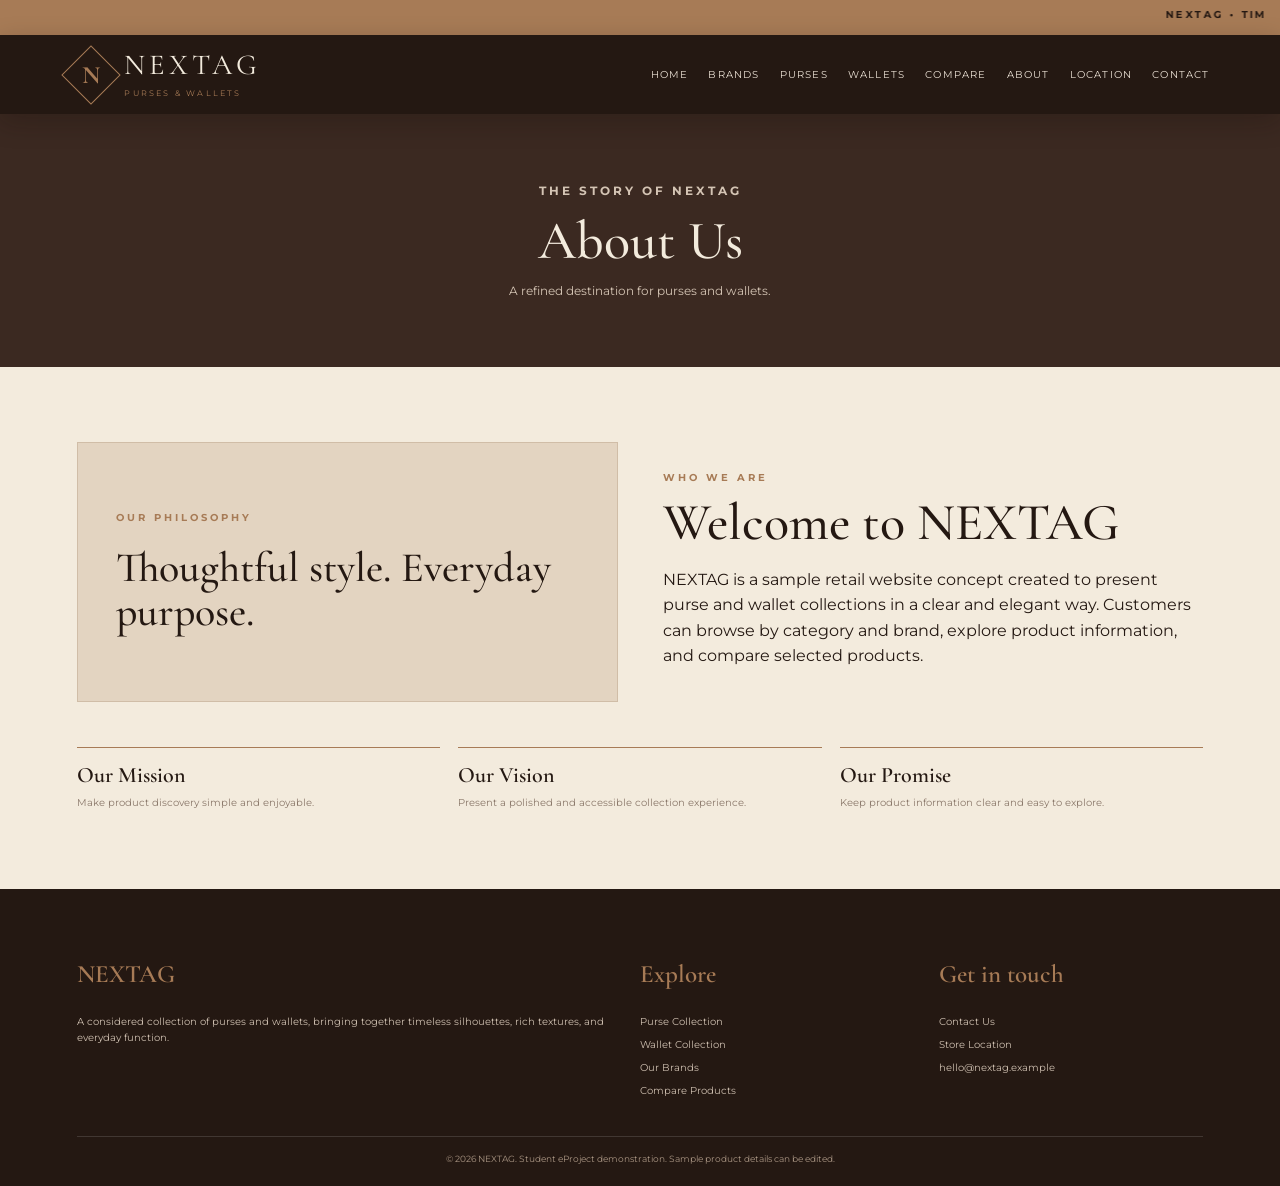
==== about.html @ 43ce467e "E project" ====
<!DOCTYPE html>
<html lang="en"><head>
<meta charset="UTF-8"><meta name="viewport" content="width=device-width, initial-scale=1.0">
<meta name="description" content="NEXTAG premium purses and wallets collection.">
<title>About Us | NEXTAG</title><link rel="icon" type="image/svg+xml" href="favicon.svg">
<link rel="stylesheet" href="css/style.css">
</head><body data-page="">

<div class="announcement"><marquee behavior="scroll" direction="left" scrollamount="4">NEXTAG • TIMELESS STYLE, EVERYDAY ELEGANCE • EXPLORE OUR PURSE &amp; WALLET COLLECTION • A REFINED EDIT FOR EVERY OCCASION</marquee></div>
<header class="navbar">
  <a class="brand-lockup" href="index.html" aria-label="NEXTAG home">
    <span class="logo-mark"><span>N</span></span>
    <span><span class="brand-name">NEXTAG</span><span class="brand-tag">PURSES &amp; WALLETS</span></span>
  </a>
  <button class="menu-button" type="button" onclick="toggleMenu()">MENU</button>
  <nav class="nav-links" id="navLinks">
    <a href="index.html">Home</a><a href="brands.html">Brands</a><a href="purses.html">Purses</a>
    <a href="wallets.html">Wallets</a><a href="compare.html">Compare</a><a href="about.html">About</a>
    <a href="location.html">Location</a><a href="contact.html">Contact</a>
  </nav>
</header>
<main><section class="page-hero"><p class="eyebrow">THE STORY OF NEXTAG</p><h1>About Us</h1><p>A refined destination for purses and wallets.</p></section><section class="section"><div class="about-grid"><div class="intro-panel"><p class="eyebrow">OUR PHILOSOPHY</p><h2>Thoughtful style. Everyday purpose.</h2></div><div><p class="eyebrow">WHO WE ARE</p><h2 class="large-heading">Welcome to NEXTAG</h2><p>NEXTAG is a sample retail website concept created to present purse and wallet collections in a clear and elegant way. Customers can browse by category and brand, explore product information, and compare selected products.</p></div></div><div class="feature-row about-features"><div class="feature"><strong>Our Mission</strong><span>Make product discovery simple and enjoyable.</span></div><div class="feature"><strong>Our Vision</strong><span>Present a polished and accessible collection experience.</span></div><div class="feature"><strong>Our Promise</strong><span>Keep product information clear and easy to explore.</span></div></div></section></main>
<footer class="footer"><div class="footer-grid">
<div><h3>NEXTAG</h3><p>A considered collection of purses and wallets, bringing together timeless silhouettes, rich textures, and everyday function.</p></div>
<div><h3>Explore</h3><a href="purses.html">Purse Collection</a><a href="wallets.html">Wallet Collection</a><a href="brands.html">Our Brands</a><a href="compare.html">Compare Products</a></div>
<div><h3>Get in touch</h3><a href="contact.html">Contact Us</a><a href="location.html">Store Location</a><a href="mailto:hello@nextag.example">hello@nextag.example</a></div>
</div><div class="footer-bottom">© 2026 NEXTAG. Student eProject demonstration. Sample product details can be edited.</div></footer>

<script src="js/main.js"></script>
</body></html>
---- css/style.css ----
@import url('https://fonts.googleapis.com/css2?family=Cormorant+Garamond:wght@500;600;700&family=Montserrat:wght@400;500;600;700&display=swap');
:root{--espresso:#241812;--bark:#3B2921;--chocolate:#51382C;--leather:#75533D;--caramel:#A77B56;--cream:#F3EBDD;--beige:#E3D4C1;--charcoal:#292929;--white:#fff;--muted:#8B796B}
*{box-sizing:border-box}html{scroll-behavior:smooth}body{margin:0;background:var(--cream);color:var(--espresso);font-family:Montserrat,Arial,sans-serif;line-height:1.6}a{color:inherit;text-decoration:none}
.announcement{background:var(--caramel);color:var(--espresso);text-align:center;padding:7px 14px;font-size:10px;letter-spacing:2.4px;text-transform:uppercase;font-weight:700}
.navbar{background:var(--espresso);color:var(--cream);display:flex;align-items:center;justify-content:space-between;padding:15px 5.5%;position:sticky;top:0;z-index:20;box-shadow:0 8px 24px #160d0940}
.brand-lockup{display:flex;align-items:center;gap:12px}.logo-mark{width:42px;height:42px;border:1px solid var(--caramel);color:var(--caramel);display:grid;place-items:center;font-family:'Cormorant Garamond',serif;font-size:25px;font-weight:700;transform:rotate(45deg)}.logo-mark span{transform:rotate(-45deg)}.brand-name{font-family:'Cormorant Garamond',serif;font-size:29px;letter-spacing:4px;line-height:1}.brand-tag{display:block;color:var(--caramel);font-size:8px;letter-spacing:2.2px;margin-top:5px}
.nav-links{display:flex;align-items:center;gap:20px;font-size:10px;letter-spacing:1.2px;text-transform:uppercase}.nav-links a{color:#E9DFD3;transition:color .2s}.nav-links a:hover{color:var(--caramel)}.menu-button{display:none;background:none;border:1px solid var(--caramel);color:var(--cream);padding:8px 12px}
.hero{min-height:510px;display:flex;align-items:center;padding:75px 9%;background:linear-gradient(90deg,#241812 0%,#241812ee 48%,#24181250 100%),repeating-linear-gradient(135deg,#3B2921 0 2px,#51382C 2px 4px);color:var(--cream)}.hero-content{max-width:620px}.eyebrow{color:var(--caramel);font-size:10px;font-weight:700;letter-spacing:3px;text-transform:uppercase}.hero h1{font:500 clamp(48px,7vw,84px)/1.05 'Cormorant Garamond',Georgia,serif;margin:18px 0}.hero h1 em{color:var(--caramel)}.hero p{max-width:490px;color:#D5C7B8;font-size:13px}
.button{display:inline-block;background:var(--caramel);color:var(--espresso);border:1px solid var(--caramel);padding:13px 22px;margin:12px 9px 0 0;font-size:10px;font-weight:700;letter-spacing:1.4px;text-transform:uppercase;cursor:pointer;transition:.25s}.button:hover{background:transparent;color:var(--caramel)}.button-outline{background:transparent;color:var(--caramel)}.button-outline:hover{background:var(--caramel);color:var(--espresso)}
.section{padding:75px 6%}.section-dark{background:var(--bark);color:var(--cream)}.section-heading{text-align:center;max-width:650px;margin:0 auto 38px}.section-heading h2,.large-heading{font:500 clamp(34px,5vw,52px)/1.05 'Cormorant Garamond',Georgia,serif;margin:8px 0 12px}.section-heading p{color:var(--muted);font-size:12px}.section-dark .section-heading p{color:#C9B9A8}
.intro-grid,.about-grid{display:grid;grid-template-columns:1fr 1fr;gap:45px;align-items:center}.intro-panel{min-height:260px;background:var(--beige);padding:38px;display:flex;flex-direction:column;justify-content:center;border:1px solid #D0BDA7}.intro-panel h2{font:500 42px/1.05 'Cormorant Garamond',serif;margin:10px 0}.intro-copy p{font-size:13px;color:#76665A}.feature-row{display:grid;grid-template-columns:repeat(3,1fr);gap:18px;margin-top:28px}.feature{border-top:1px solid var(--caramel);padding-top:14px}.feature strong{display:block;font:600 22px 'Cormorant Garamond',serif}.feature span{color:var(--muted);font-size:10px}
.collection-links{display:grid;grid-template-columns:1fr 1fr;gap:18px}.collection-card{min-height:220px;padding:30px;display:flex;flex-direction:column;justify-content:end;background:var(--chocolate);color:var(--cream);border:1px solid #8A684E}.collection-card:nth-child(2){background:var(--charcoal)}.collection-card h3{font:500 38px 'Cormorant Garamond',serif;margin:8px 0}.collection-card p{color:#D5C7B8;font-size:11px}
.brand-list{display:grid;grid-template-columns:repeat(4,1fr);gap:12px}.brand-tile{border:1px solid #80644F;padding:24px 12px;text-align:center;background:#ffffff08}.brand-tile strong{font:600 24px 'Cormorant Garamond',serif}.brand-tile span{display:block;color:var(--caramel);font-size:9px;letter-spacing:1.4px;text-transform:uppercase;margin-top:5px}
.page-hero{background:var(--bark);color:var(--cream);padding:55px 6%;text-align:center}.page-hero h1{font:500 54px/1.05 'Cormorant Garamond',serif;margin:8px 0}.page-hero p{color:#D4C4B4;font-size:12px}
.toolbar{display:flex;gap:16px;align-items:end;justify-content:space-between;flex-wrap:wrap;margin-bottom:25px}.toolbar input,.toolbar select,.contact-form input,.contact-form textarea{background:#FFFCF7;border:1px solid #D3C2B0;padding:12px 14px;color:var(--espresso);font:inherit;font-size:12px}.toolbar input{min-width:230px}
.product-grid{display:grid;grid-template-columns:repeat(4,minmax(0,1fr));gap:18px}.product-card{background:#FFFCF7;border:1px solid #E1D4C5;transition:transform .25s,box-shadow .25s;min-width:0}.product-card:hover{transform:translateY(-5px);box-shadow:0 14px 28px #38261a18}
.product-art{min-height:185px;position:relative;overflow:hidden;background:linear-gradient(145deg,#D9C4AC,#A77B56);display:flex;align-items:center;justify-content:center}.product-art.art-1{background:linear-gradient(145deg,#B7A18B,#75533D)}.product-art.art-2{background:linear-gradient(145deg,#D6D0C5,#8D8175)}.product-art.art-3{background:linear-gradient(145deg,#9B8B7C,#3B2921)}
.art-label{position:absolute;top:13px;left:14px;color:#241812;font-size:8px;font-weight:700;letter-spacing:2px}.art-number{position:absolute;bottom:9px;right:13px;color:#FFFFFFA8;font:28px 'Cormorant Garamond',serif}.art-shape{width:92px;height:72px;border:2px solid #F3EBDD;border-radius:8px 8px 15px 15px;position:relative;box-shadow:0 14px 22px #24181235}.art-shape:before{content:'';position:absolute;width:38px;height:25px;border:2px solid #F3EBDD;border-bottom:0;border-radius:22px 22px 0 0;top:-25px;left:25px}.art-2 .art-shape{width:75px;height:88px;border-radius:5px}.art-3 .art-shape{width:105px;height:58px;border-radius:5px 5px 12px 12px}.edit-hint{position:absolute;bottom:12px;left:13px;color:#fff;font-size:7px;letter-spacing:1.5px;opacity:.8}
.product-info{padding:17px}.product-info .eyebrow{font-size:8px;letter-spacing:1.8px;margin:0}.product-info h3{font:600 25px/1.05 'Cormorant Garamond',serif;margin:7px 0 2px}.product-category{color:var(--leather);font-size:10px;margin:0}.product-description{color:#89796C;font-size:10px;min-height:34px}.product-bottom{display:flex;align-items:center;justify-content:space-between;gap:8px;border-top:1px solid #E9DFD5;padding-top:12px;font-size:11px}.compare-label{font-size:9px;color:var(--muted);white-space:nowrap}.compare-label input{accent-color:var(--leather);vertical-align:middle}.text-link{display:inline-block;margin-top:13px;color:var(--leather);font-size:9px;font-weight:700;letter-spacing:1px;text-transform:uppercase}
.empty-message{grid-column:1/-1;background:#FFFCF7;padding:30px;text-align:center;color:var(--muted);font-size:13px}.compare-actions{margin-top:25px}.comparison-table{width:100%;border-collapse:collapse;background:#FFFCF7;font-size:11px}.comparison-table th,.comparison-table td{border:1px solid #DFD0C0;padding:13px;text-align:left}.comparison-table th{background:var(--bark);color:var(--cream)}.comparison-table td:first-child{font-weight:700;color:var(--leather)}
.contact-layout{display:grid;grid-template-columns:.8fr 1.2fr;gap:40px}.contact-panel{background:var(--bark);color:var(--cream);padding:30px}.contact-panel p{color:#D7C8B8;font-size:12px}.contact-panel h2{font:500 38px 'Cormorant Garamond',serif}.contact-form{display:grid;gap:12px}.contact-form textarea{min-height:130px;resize:vertical}.form-feedback{font-size:11px;padding:10px}.form-feedback.error{color:#8C2F24;background:#F6DCD5}.form-feedback.success{color:#315C3C;background:#DDEBDD}
.map-panel{min-height:260px;background:repeating-linear-gradient(45deg,#D7C5B0 0 12px,#E8DCCB 12px 24px);display:grid;place-items:center;text-align:center;border:1px solid #C9B49D;padding:20px}.map-panel strong{font:32px 'Cormorant Garamond',serif}
.promo{background:var(--caramel);color:var(--espresso);text-align:center;padding:45px 20px}.promo h2{font:500 42px 'Cormorant Garamond',serif;margin:5px}.promo p{font-size:11px}
.footer{background:var(--espresso);color:var(--cream);padding:45px 6% 20px}.footer-grid{display:grid;grid-template-columns:2fr 1fr 1fr;gap:35px}.footer h3{font:600 25px 'Cormorant Garamond',serif;color:var(--caramel)}.footer p,.footer a{color:#CDBEAF;font-size:10px}.footer a{display:block;margin:7px 0}.footer-bottom{border-top:1px solid #FFFFFF22;margin-top:30px;padding-top:15px;color:#A99583;font-size:9px;text-align:center}
.center-action,.center-text{text-align:center}.center-action{margin-top:25px}.about-features{margin-top:45px}
@media(max-width:1050px){.product-grid{grid-template-columns:repeat(3,minmax(0,1fr))}.nav-links{gap:12px}}
@media(max-width:760px){.navbar{flex-wrap:wrap;padding:13px 5%}.menu-button{display:block}.nav-links{display:none;width:100%;flex-direction:column;align-items:flex-start;padding:18px 0 5px}.nav-links.show{display:flex}.hero{min-height:430px;padding:55px 7%}.intro-grid,.about-grid,.contact-layout{grid-template-columns:1fr}.product-grid{grid-template-columns:repeat(2,minmax(0,1fr))}.brand-list{grid-template-columns:repeat(2,1fr)}.footer-grid{grid-template-columns:1fr 1fr}}
@media(max-width:460px){.product-grid,.collection-links{grid-template-columns:1fr}.feature-row,.footer-grid{grid-template-columns:1fr}.page-hero h1{font-size:42px}.toolbar input{width:100%}}
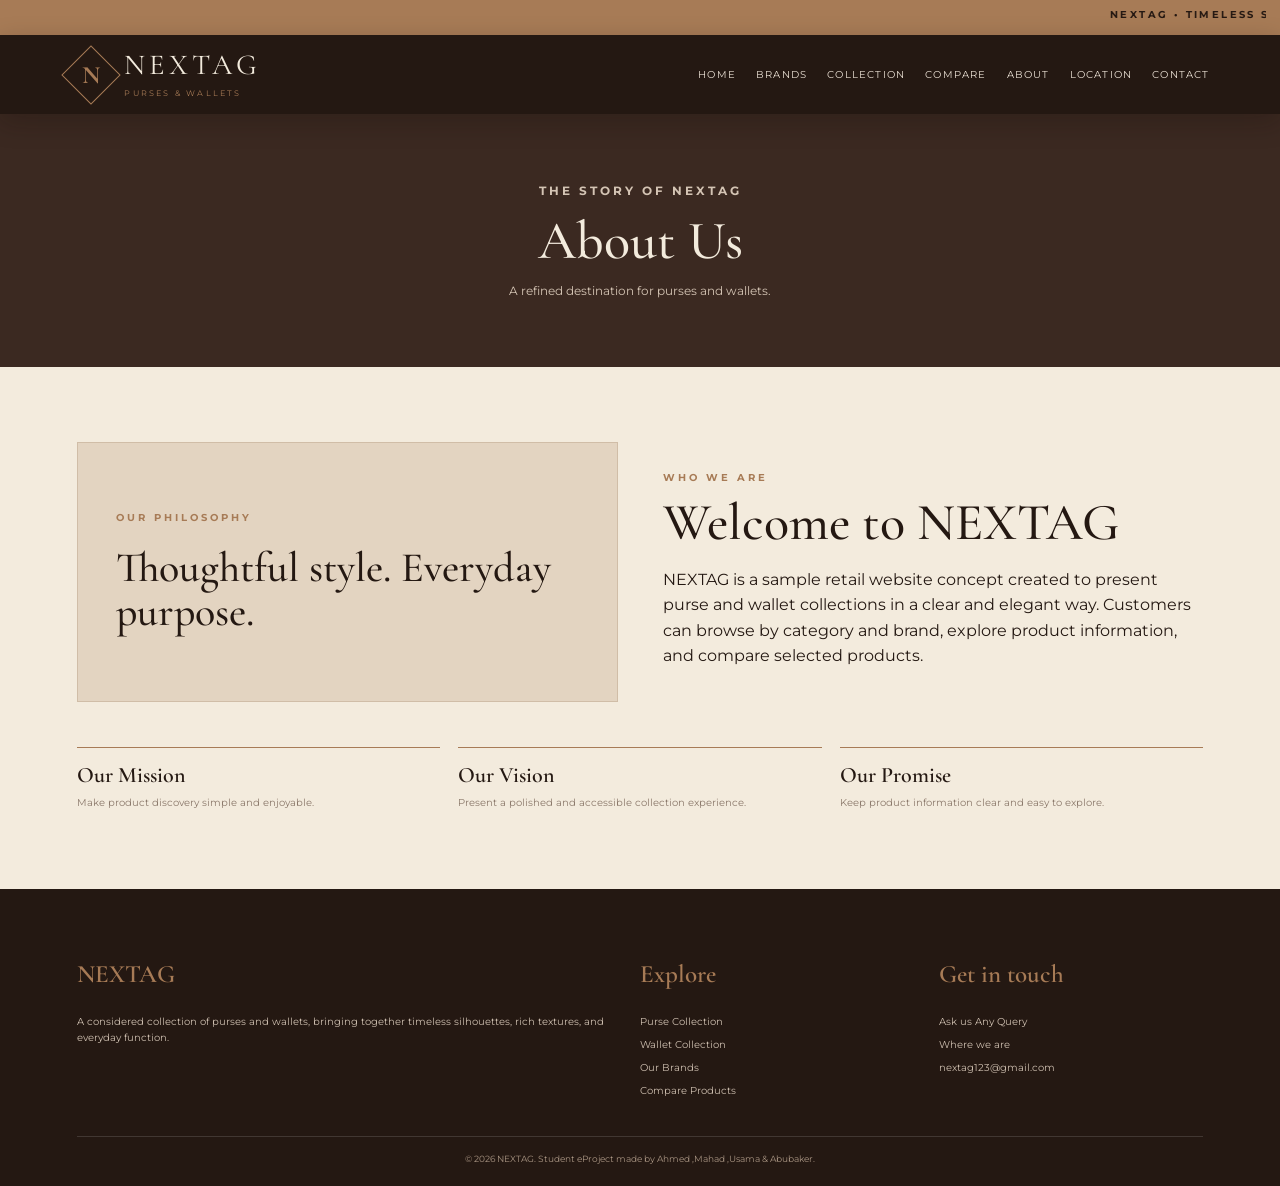
==== commit 9f253083: "Add new features and code updates by Ahmed Omar" ====
--- a/about.html
+++ b/about.html
@@ -1,30 +1,170 @@
 <!DOCTYPE html>
-<html lang="en"><head>
-<meta charset="UTF-8"><meta name="viewport" content="width=device-width, initial-scale=1.0">
-<meta name="description" content="NEXTAG premium purses and wallets collection.">
-<title>About Us | NEXTAG</title><link rel="icon" type="image/svg+xml" href="favicon.svg">
-<link rel="stylesheet" href="css/style.css">
-</head><body data-page="">
+<html lang="en">
 
-<div class="announcement"><marquee behavior="scroll" direction="left" scrollamount="4">NEXTAG • TIMELESS STYLE, EVERYDAY ELEGANCE • EXPLORE OUR PURSE &amp; WALLET COLLECTION • A REFINED EDIT FOR EVERY OCCASION</marquee></div>
-<header class="navbar">
-  <a class="brand-lockup" href="index.html" aria-label="NEXTAG home">
-    <span class="logo-mark"><span>N</span></span>
-    <span><span class="brand-name">NEXTAG</span><span class="brand-tag">PURSES &amp; WALLETS</span></span>
-  </a>
-  <button class="menu-button" type="button" onclick="toggleMenu()">MENU</button>
-  <nav class="nav-links" id="navLinks">
-    <a href="index.html">Home</a><a href="brands.html">Brands</a><a href="purses.html">Purses</a>
-    <a href="wallets.html">Wallets</a><a href="compare.html">Compare</a><a href="about.html">About</a>
-    <a href="location.html">Location</a><a href="contact.html">Contact</a>
-  </nav>
-</header>
-<main><section class="page-hero"><p class="eyebrow">THE STORY OF NEXTAG</p><h1>About Us</h1><p>A refined destination for purses and wallets.</p></section><section class="section"><div class="about-grid"><div class="intro-panel"><p class="eyebrow">OUR PHILOSOPHY</p><h2>Thoughtful style. Everyday purpose.</h2></div><div><p class="eyebrow">WHO WE ARE</p><h2 class="large-heading">Welcome to NEXTAG</h2><p>NEXTAG is a sample retail website concept created to present purse and wallet collections in a clear and elegant way. Customers can browse by category and brand, explore product information, and compare selected products.</p></div></div><div class="feature-row about-features"><div class="feature"><strong>Our Mission</strong><span>Make product discovery simple and enjoyable.</span></div><div class="feature"><strong>Our Vision</strong><span>Present a polished and accessible collection experience.</span></div><div class="feature"><strong>Our Promise</strong><span>Keep product information clear and easy to explore.</span></div></div></section></main>
-<footer class="footer"><div class="footer-grid">
-<div><h3>NEXTAG</h3><p>A considered collection of purses and wallets, bringing together timeless silhouettes, rich textures, and everyday function.</p></div>
-<div><h3>Explore</h3><a href="purses.html">Purse Collection</a><a href="wallets.html">Wallet Collection</a><a href="brands.html">Our Brands</a><a href="compare.html">Compare Products</a></div>
-<div><h3>Get in touch</h3><a href="contact.html">Contact Us</a><a href="location.html">Store Location</a><a href="mailto:hello@nextag.example">hello@nextag.example</a></div>
-</div><div class="footer-bottom">© 2026 NEXTAG. Student eProject demonstration. Sample product details can be edited.</div></footer>
+<head>
+    <meta charset="UTF-8">
+    <meta name="viewport" content="width=device-width, initial-scale=1.0">
+    <meta name="description" content="NEXTAG premium purses and wallets collection.">
+    <title>About Us | NEXTAG</title>  
+    <link rel="icon" type="image/svg+xml" href="favicon.jpg">
+    <link rel="stylesheet" href="css/style.css">
+</head>
 
-<script src="js/main.js"></script>
-</body></html>+<body data-page="">
+    <div class="announcement">
+        <marquee behavior="scroll" direction="left" scrollamount="4">
+            NEXTAG • TIMELESS STYLE, EVERYDAY ELEGANCE •
+            EXPLORE OUR PURSE & WALLET COLLECTION •
+            A REFINED EDIT FOR EVERY OCCASION
+        </marquee>
+    </div>
+
+    <header class="navbar">
+
+        <a class="brand-lockup" href="index.html" aria-label="NEXTAG home">
+
+            <span class="logo-mark">
+                <span>N</span>
+            </span>
+
+            <span>
+                <span class="brand-name">NEXTAG</span>
+                <span class="brand-tag">PURSES & WALLETS</span>
+            </span>
+
+        </a>
+
+        <button class="menu-button" type="button" onclick="toggleMenu()">MENU</button>
+
+        <div class="nav-links">
+            <a href="index.html">HOME</a>
+            <a href="brands.html">BRANDS</a>
+            <a href="collection.html">COLLECTION</a>
+            <a href="compare.html">COMPARE</a>
+            <a href="about.html">ABOUT</a>
+            <a href="location.html">LOCATION</a>
+            <a href="contact.html">CONTACT</a>
+        </div>
+
+    </header>
+
+    <main>
+        <section class="page-hero">
+
+            <p class="eyebrow">THE STORY OF NEXTAG</p>
+
+            <h1>About Us</h1>
+
+            <p>A refined destination for purses and wallets.</p>
+
+        </section>
+
+        
+        <section class="section">
+            <div class="about-grid">
+                <div class="intro-panel">
+
+                    <p class="eyebrow">OUR PHILOSOPHY</p>
+
+                    <h2>Thoughtful style. Everyday purpose.</h2>
+
+                </div>
+
+                <div>
+
+                    <p class="eyebrow">WHO WE ARE</p>
+
+                    <h2 class="large-heading">Welcome to NEXTAG</h2>
+
+                    <p>
+                        NEXTAG is a sample retail website concept created
+                        to present purse and wallet collections in a clear
+                        and elegant way. Customers can browse by category
+                        and brand, explore product information, and compare
+                        selected products.
+                    </p>
+
+                </div>
+
+            </div>
+
+            
+            <div class="feature-row about-features">
+
+                <div class="feature">
+                    <strong>Our Mission</strong>
+                    <span>
+                        Make product discovery simple and enjoyable.
+                    </span>
+                </div>
+
+                <div class="feature">
+                    <strong>Our Vision</strong>
+                    <span>
+                        Present a polished and accessible collection experience.
+                    </span>
+                </div>
+
+                <div class="feature">
+                    <strong>Our Promise</strong>
+                    <span>
+                        Keep product information clear and easy to explore.
+                    </span>
+                </div>
+
+            </div>
+
+        </section>
+
+    </main>
+
+    <footer class="footer">
+
+        <div class="footer-grid">
+
+            
+            <div>
+                <h3>NEXTAG</h3>
+
+                <p>
+                    A considered collection of purses and wallets,
+                    bringing together timeless silhouettes, rich
+                    textures, and everyday function.
+                </p>
+            </div>
+
+            
+            <div>
+                <h3>Explore</h3>
+
+                <a href="collection.html">Purse Collection</a>
+                <a href="collection.html">Wallet Collection</a>
+                <a href="brands.html">Our Brands</a>
+                <a href="compare.html">Compare Products</a>
+
+            </div>
+            
+            <div>
+                <h3>Get in touch</h3>
+
+                <a href="contact.html">Ask us Any Query</a>
+                <a href="location.html">Where we are</a>
+                <a href="mailto:nextag123@gmail.com">
+                    nextag123@gmail.com
+                </a>
+            </div>
+
+        </div>
+
+        
+        <div class="footer-bottom">
+            © 2026 NEXTAG. Student eProject made by Ahmed ,Mahad ,Usama & Abubaker.
+        </div>
+
+    </footer>
+
+    
+    <script src="js/main.js"></script>
+
+</body>
+</html>
--- a/css/style.css
+++ b/css/style.css
@@ -1,28 +1,1173 @@
+
+/* =========================================
+   NEXTAG - Premium Purses & Wallets
+   Main Stylesheet
+========================================= */
+
+
+/* =========================================
+   1. GOOGLE FONTS
+========================================= */
+
 @import url('https://fonts.googleapis.com/css2?family=Cormorant+Garamond:wght@500;600;700&family=Montserrat:wght@400;500;600;700&display=swap');
-:root{--espresso:#241812;--bark:#3B2921;--chocolate:#51382C;--leather:#75533D;--caramel:#A77B56;--cream:#F3EBDD;--beige:#E3D4C1;--charcoal:#292929;--white:#fff;--muted:#8B796B}
-*{box-sizing:border-box}html{scroll-behavior:smooth}body{margin:0;background:var(--cream);color:var(--espresso);font-family:Montserrat,Arial,sans-serif;line-height:1.6}a{color:inherit;text-decoration:none}
-.announcement{background:var(--caramel);color:var(--espresso);text-align:center;padding:7px 14px;font-size:10px;letter-spacing:2.4px;text-transform:uppercase;font-weight:700}
-.navbar{background:var(--espresso);color:var(--cream);display:flex;align-items:center;justify-content:space-between;padding:15px 5.5%;position:sticky;top:0;z-index:20;box-shadow:0 8px 24px #160d0940}
-.brand-lockup{display:flex;align-items:center;gap:12px}.logo-mark{width:42px;height:42px;border:1px solid var(--caramel);color:var(--caramel);display:grid;place-items:center;font-family:'Cormorant Garamond',serif;font-size:25px;font-weight:700;transform:rotate(45deg)}.logo-mark span{transform:rotate(-45deg)}.brand-name{font-family:'Cormorant Garamond',serif;font-size:29px;letter-spacing:4px;line-height:1}.brand-tag{display:block;color:var(--caramel);font-size:8px;letter-spacing:2.2px;margin-top:5px}
-.nav-links{display:flex;align-items:center;gap:20px;font-size:10px;letter-spacing:1.2px;text-transform:uppercase}.nav-links a{color:#E9DFD3;transition:color .2s}.nav-links a:hover{color:var(--caramel)}.menu-button{display:none;background:none;border:1px solid var(--caramel);color:var(--cream);padding:8px 12px}
-.hero{min-height:510px;display:flex;align-items:center;padding:75px 9%;background:linear-gradient(90deg,#241812 0%,#241812ee 48%,#24181250 100%),repeating-linear-gradient(135deg,#3B2921 0 2px,#51382C 2px 4px);color:var(--cream)}.hero-content{max-width:620px}.eyebrow{color:var(--caramel);font-size:10px;font-weight:700;letter-spacing:3px;text-transform:uppercase}.hero h1{font:500 clamp(48px,7vw,84px)/1.05 'Cormorant Garamond',Georgia,serif;margin:18px 0}.hero h1 em{color:var(--caramel)}.hero p{max-width:490px;color:#D5C7B8;font-size:13px}
-.button{display:inline-block;background:var(--caramel);color:var(--espresso);border:1px solid var(--caramel);padding:13px 22px;margin:12px 9px 0 0;font-size:10px;font-weight:700;letter-spacing:1.4px;text-transform:uppercase;cursor:pointer;transition:.25s}.button:hover{background:transparent;color:var(--caramel)}.button-outline{background:transparent;color:var(--caramel)}.button-outline:hover{background:var(--caramel);color:var(--espresso)}
-.section{padding:75px 6%}.section-dark{background:var(--bark);color:var(--cream)}.section-heading{text-align:center;max-width:650px;margin:0 auto 38px}.section-heading h2,.large-heading{font:500 clamp(34px,5vw,52px)/1.05 'Cormorant Garamond',Georgia,serif;margin:8px 0 12px}.section-heading p{color:var(--muted);font-size:12px}.section-dark .section-heading p{color:#C9B9A8}
-.intro-grid,.about-grid{display:grid;grid-template-columns:1fr 1fr;gap:45px;align-items:center}.intro-panel{min-height:260px;background:var(--beige);padding:38px;display:flex;flex-direction:column;justify-content:center;border:1px solid #D0BDA7}.intro-panel h2{font:500 42px/1.05 'Cormorant Garamond',serif;margin:10px 0}.intro-copy p{font-size:13px;color:#76665A}.feature-row{display:grid;grid-template-columns:repeat(3,1fr);gap:18px;margin-top:28px}.feature{border-top:1px solid var(--caramel);padding-top:14px}.feature strong{display:block;font:600 22px 'Cormorant Garamond',serif}.feature span{color:var(--muted);font-size:10px}
-.collection-links{display:grid;grid-template-columns:1fr 1fr;gap:18px}.collection-card{min-height:220px;padding:30px;display:flex;flex-direction:column;justify-content:end;background:var(--chocolate);color:var(--cream);border:1px solid #8A684E}.collection-card:nth-child(2){background:var(--charcoal)}.collection-card h3{font:500 38px 'Cormorant Garamond',serif;margin:8px 0}.collection-card p{color:#D5C7B8;font-size:11px}
-.brand-list{display:grid;grid-template-columns:repeat(4,1fr);gap:12px}.brand-tile{border:1px solid #80644F;padding:24px 12px;text-align:center;background:#ffffff08}.brand-tile strong{font:600 24px 'Cormorant Garamond',serif}.brand-tile span{display:block;color:var(--caramel);font-size:9px;letter-spacing:1.4px;text-transform:uppercase;margin-top:5px}
-.page-hero{background:var(--bark);color:var(--cream);padding:55px 6%;text-align:center}.page-hero h1{font:500 54px/1.05 'Cormorant Garamond',serif;margin:8px 0}.page-hero p{color:#D4C4B4;font-size:12px}
-.toolbar{display:flex;gap:16px;align-items:end;justify-content:space-between;flex-wrap:wrap;margin-bottom:25px}.toolbar input,.toolbar select,.contact-form input,.contact-form textarea{background:#FFFCF7;border:1px solid #D3C2B0;padding:12px 14px;color:var(--espresso);font:inherit;font-size:12px}.toolbar input{min-width:230px}
-.product-grid{display:grid;grid-template-columns:repeat(4,minmax(0,1fr));gap:18px}.product-card{background:#FFFCF7;border:1px solid #E1D4C5;transition:transform .25s,box-shadow .25s;min-width:0}.product-card:hover{transform:translateY(-5px);box-shadow:0 14px 28px #38261a18}
-.product-art{min-height:185px;position:relative;overflow:hidden;background:linear-gradient(145deg,#D9C4AC,#A77B56);display:flex;align-items:center;justify-content:center}.product-art.art-1{background:linear-gradient(145deg,#B7A18B,#75533D)}.product-art.art-2{background:linear-gradient(145deg,#D6D0C5,#8D8175)}.product-art.art-3{background:linear-gradient(145deg,#9B8B7C,#3B2921)}
-.art-label{position:absolute;top:13px;left:14px;color:#241812;font-size:8px;font-weight:700;letter-spacing:2px}.art-number{position:absolute;bottom:9px;right:13px;color:#FFFFFFA8;font:28px 'Cormorant Garamond',serif}.art-shape{width:92px;height:72px;border:2px solid #F3EBDD;border-radius:8px 8px 15px 15px;position:relative;box-shadow:0 14px 22px #24181235}.art-shape:before{content:'';position:absolute;width:38px;height:25px;border:2px solid #F3EBDD;border-bottom:0;border-radius:22px 22px 0 0;top:-25px;left:25px}.art-2 .art-shape{width:75px;height:88px;border-radius:5px}.art-3 .art-shape{width:105px;height:58px;border-radius:5px 5px 12px 12px}.edit-hint{position:absolute;bottom:12px;left:13px;color:#fff;font-size:7px;letter-spacing:1.5px;opacity:.8}
-.product-info{padding:17px}.product-info .eyebrow{font-size:8px;letter-spacing:1.8px;margin:0}.product-info h3{font:600 25px/1.05 'Cormorant Garamond',serif;margin:7px 0 2px}.product-category{color:var(--leather);font-size:10px;margin:0}.product-description{color:#89796C;font-size:10px;min-height:34px}.product-bottom{display:flex;align-items:center;justify-content:space-between;gap:8px;border-top:1px solid #E9DFD5;padding-top:12px;font-size:11px}.compare-label{font-size:9px;color:var(--muted);white-space:nowrap}.compare-label input{accent-color:var(--leather);vertical-align:middle}.text-link{display:inline-block;margin-top:13px;color:var(--leather);font-size:9px;font-weight:700;letter-spacing:1px;text-transform:uppercase}
-.empty-message{grid-column:1/-1;background:#FFFCF7;padding:30px;text-align:center;color:var(--muted);font-size:13px}.compare-actions{margin-top:25px}.comparison-table{width:100%;border-collapse:collapse;background:#FFFCF7;font-size:11px}.comparison-table th,.comparison-table td{border:1px solid #DFD0C0;padding:13px;text-align:left}.comparison-table th{background:var(--bark);color:var(--cream)}.comparison-table td:first-child{font-weight:700;color:var(--leather)}
-.contact-layout{display:grid;grid-template-columns:.8fr 1.2fr;gap:40px}.contact-panel{background:var(--bark);color:var(--cream);padding:30px}.contact-panel p{color:#D7C8B8;font-size:12px}.contact-panel h2{font:500 38px 'Cormorant Garamond',serif}.contact-form{display:grid;gap:12px}.contact-form textarea{min-height:130px;resize:vertical}.form-feedback{font-size:11px;padding:10px}.form-feedback.error{color:#8C2F24;background:#F6DCD5}.form-feedback.success{color:#315C3C;background:#DDEBDD}
-.map-panel{min-height:260px;background:repeating-linear-gradient(45deg,#D7C5B0 0 12px,#E8DCCB 12px 24px);display:grid;place-items:center;text-align:center;border:1px solid #C9B49D;padding:20px}.map-panel strong{font:32px 'Cormorant Garamond',serif}
-.promo{background:var(--caramel);color:var(--espresso);text-align:center;padding:45px 20px}.promo h2{font:500 42px 'Cormorant Garamond',serif;margin:5px}.promo p{font-size:11px}
-.footer{background:var(--espresso);color:var(--cream);padding:45px 6% 20px}.footer-grid{display:grid;grid-template-columns:2fr 1fr 1fr;gap:35px}.footer h3{font:600 25px 'Cormorant Garamond',serif;color:var(--caramel)}.footer p,.footer a{color:#CDBEAF;font-size:10px}.footer a{display:block;margin:7px 0}.footer-bottom{border-top:1px solid #FFFFFF22;margin-top:30px;padding-top:15px;color:#A99583;font-size:9px;text-align:center}
-.center-action,.center-text{text-align:center}.center-action{margin-top:25px}.about-features{margin-top:45px}
-@media(max-width:1050px){.product-grid{grid-template-columns:repeat(3,minmax(0,1fr))}.nav-links{gap:12px}}
-@media(max-width:760px){.navbar{flex-wrap:wrap;padding:13px 5%}.menu-button{display:block}.nav-links{display:none;width:100%;flex-direction:column;align-items:flex-start;padding:18px 0 5px}.nav-links.show{display:flex}.hero{min-height:430px;padding:55px 7%}.intro-grid,.about-grid,.contact-layout{grid-template-columns:1fr}.product-grid{grid-template-columns:repeat(2,minmax(0,1fr))}.brand-list{grid-template-columns:repeat(2,1fr)}.footer-grid{grid-template-columns:1fr 1fr}}
-@media(max-width:460px){.product-grid,.collection-links{grid-template-columns:1fr}.feature-row,.footer-grid{grid-template-columns:1fr}.page-hero h1{font-size:42px}.toolbar input{width:100%}}
+
+
+/* =========================================
+   2. ROOT VARIABLES
+========================================= */
+
+:root {
+    --espresso: #241812;
+    --bark: #3B2921;
+    --chocolate: #51382C;
+    --leather: #75533D;
+    --caramel: #A77B56;
+    --cream: #F3EBDD;
+    --beige: #E3D4C1;
+    --charcoal: #292929;
+    --white: #fff;
+    --muted: #8B796B;
+}
+
+
+/* =========================================
+   3. GLOBAL STYLES
+========================================= */
+
+* {
+    box-sizing: border-box;
+}
+
+html {
+    scroll-behavior: smooth;
+}
+
+body {
+    margin: 0;
+    background: var(--cream);
+    color: var(--espresso);
+    font-family: Montserrat, Arial, sans-serif;
+    line-height: 1.6;
+}
+
+a {
+    color: inherit;
+    text-decoration: none;
+}
+
+
+/* =========================================
+   4. ANNOUNCEMENT BAR
+========================================= */
+
+.announcement {
+    background: var(--caramel);
+    color: var(--espresso);
+    text-align: center;
+    padding: 7px 14px;
+    font-size: 10px;
+    letter-spacing: 2.4px;
+    text-transform: uppercase;
+    font-weight: 700;
+}
+
+
+/* =========================================
+   5. NAVIGATION BAR
+========================================= */
+
+.navbar {
+    background: var(--espresso);
+    color: var(--cream);
+    display: flex;
+    align-items: center;
+    justify-content: space-between;
+    padding: 15px 5.5%;
+    position: sticky;
+    top: 0;
+    z-index: 20;
+    box-shadow: 0 8px 24px #160d0940;
+}
+
+.brand-lockup {
+    display: flex;
+    align-items: center;
+    gap: 12px;
+}
+
+.logo-mark {
+    width: 42px;
+    height: 42px;
+    border: 1px solid var(--caramel);
+    color: var(--caramel);
+    display: grid;
+    place-items: center;
+    font-family: 'Cormorant Garamond', serif;
+    font-size: 25px;
+    font-weight: 700;
+    transform: rotate(45deg);
+}
+
+.logo-mark span {
+    transform: rotate(-45deg);
+}
+
+.brand-name {
+    font-family: 'Cormorant Garamond', serif;
+    font-size: 29px;
+    letter-spacing: 4px;
+    line-height: 1;
+}
+
+.brand-tag {
+    display: block;
+    color: var(--caramel);
+    font-size: 8px;
+    letter-spacing: 2.2px;
+    margin-top: 5px;
+}
+
+.nav-links {
+    display: flex;
+    align-items: center;
+    gap: 20px;
+    font-size: 10px;
+    letter-spacing: 1.2px;
+    text-transform: uppercase;
+}
+
+.nav-links a {
+    color: #E9DFD3;
+    transition: color .2s;
+}
+
+.nav-links a:hover {
+    color: var(--caramel);
+}
+
+.menu-button {
+    display: none;
+    background: none;
+    border: 1px solid var(--caramel);
+    color: var(--cream);
+    padding: 8px 12px;
+}
+
+
+/* =========================================
+   6. HOMEPAGE HERO SECTION
+========================================= */
+
+.hero {
+    min-height: 510px;
+    display: flex;
+    align-items: center;
+    padding: 75px 9%;
+    background:
+        linear-gradient(
+            90deg,
+            #241812 0%,
+            #241812ee 48%,
+            #24181250 100%
+        ),
+        repeating-linear-gradient(
+            135deg,
+            #3B2921 0 2px,
+            #51382C 2px 4px
+        );
+    color: var(--cream);
+}
+
+.hero-content {
+    max-width: 620px;
+}
+
+.eyebrow {
+    color: var(--caramel);
+    font-size: 10px;
+    font-weight: 700;
+    letter-spacing: 3px;
+    text-transform: uppercase;
+}
+
+.hero h1 {
+    font: 500 clamp(48px, 7vw, 84px)/1.05 'Cormorant Garamond', Georgia, serif;
+    margin: 18px 0;
+}
+
+.hero h1 em {
+    color: var(--caramel);
+}
+
+.hero p {
+    max-width: 490px;
+    color: #D5C7B8;
+    font-size: 13px;
+}
+
+
+/* =========================================
+   7. BUTTONS
+========================================= */
+
+.button {
+    display: inline-block;
+    background: var(--caramel);
+    color: var(--espresso);
+    border: 1px solid var(--caramel);
+    padding: 13px 22px;
+    margin: 12px 9px 0 0;
+    font-size: 10px;
+    font-weight: 700;
+    letter-spacing: 1.4px;
+    text-transform: uppercase;
+    cursor: pointer;
+    transition: .25s;
+}
+
+.button:hover {
+    background: transparent;
+    color: var(--caramel);
+}
+
+.button-outline {
+    background: transparent;
+    color: var(--caramel);
+}
+
+.button-outline:hover {
+    background: var(--caramel);
+    color: var(--espresso);
+}
+
+
+/* =========================================
+   8. GENERAL SECTIONS
+========================================= */
+
+.section {
+    padding: 75px 6%;
+}
+
+.section-dark {
+    background: var(--bark);
+    color: var(--cream);
+}
+
+.section-heading {
+    text-align: center;
+    max-width: 650px;
+    margin: 0 auto 38px;
+}
+
+.section-heading h2,
+.large-heading {
+    font: 500 clamp(34px, 5vw, 52px)/1.05 'Cormorant Garamond', Georgia, serif;
+    margin: 8px 0 12px;
+}
+
+.section-heading p {
+    color: var(--muted);
+    font-size: 12px;
+}
+
+.section-dark .section-heading p {
+    color: #C9B9A8;
+}
+
+
+/* =========================================
+   9. INTRODUCTION & ABOUT SECTIONS
+========================================= */
+
+.intro-grid,
+.about-grid {
+    display: grid;
+    grid-template-columns: 1fr 1fr;
+    gap: 45px;
+    align-items: center;
+}
+
+.intro-panel {
+    min-height: 260px;
+    background: var(--beige);
+    padding: 38px;
+    display: flex;
+    flex-direction: column;
+    justify-content: center;
+    border: 1px solid #D0BDA7;
+}
+
+.intro-panel h2 {
+    font: 500 42px/1.05 'Cormorant Garamond', serif;
+    margin: 10px 0;
+}
+
+.intro-copy p {
+    font-size: 13px;
+    color: #76665A;
+}
+
+.feature-row {
+    display: grid;
+    grid-template-columns: repeat(3, 1fr);
+    gap: 18px;
+    margin-top: 28px;
+}
+
+.feature {
+    border-top: 1px solid var(--caramel);
+    padding-top: 14px;
+}
+
+.feature strong {
+    display: block;
+    font: 600 22px 'Cormorant Garamond', serif;
+}
+
+.feature span {
+    color: var(--muted);
+    font-size: 10px;
+}
+
+
+/* =========================================
+   10. COLLECTION CATEGORY CARDS
+========================================= */
+
+.collection-links {
+    display: grid;
+    grid-template-columns: 1fr 1fr;
+    gap: 18px;
+}
+
+.collection-card {
+    min-height: 220px;
+    padding: 30px;
+    display: flex;
+    flex-direction: column;
+    justify-content: end;
+    background: var(--chocolate);
+    color: var(--cream);
+    border: 1px solid #8A684E;
+}
+
+.collection-card:nth-child(2) {
+    background: var(--charcoal);
+}
+
+.collection-card h3 {
+    font: 500 38px 'Cormorant Garamond', serif;
+    margin: 8px 0;
+}
+
+.collection-card p {
+    color: #D5C7B8;
+    font-size: 11px;
+}
+
+
+/* =========================================
+   11. BRAND SECTION
+========================================= */
+
+.brand-list {
+    display: grid;
+    grid-template-columns: repeat(4, 1fr);
+    gap: 12px;
+}
+
+.brand-tile {
+    border: 1px solid #80644F;
+    padding: 24px 12px;
+    text-align: center;
+    background: #ffffff08;
+}
+
+.brand-tile strong {
+    font: 600 24px 'Cormorant Garamond', serif;
+}
+
+.brand-tile span {
+    display: block;
+    color: var(--caramel);
+    font-size: 9px;
+    letter-spacing: 1.4px;
+    text-transform: uppercase;
+    margin-top: 5px;
+}
+
+
+/* =========================================
+   12. INNER PAGE HERO
+========================================= */
+
+.page-hero {
+    background: var(--bark);
+    color: var(--cream);
+    padding: 55px 6%;
+    text-align: center;
+}
+
+.page-hero h1 {
+    font: 500 54px/1.05 'Cormorant Garamond', serif;
+    margin: 8px 0;
+}
+
+.page-hero p {
+    color: #D4C4B4;
+    font-size: 12px;
+}
+
+
+/* =========================================
+   13. SEARCH & FILTER TOOLBAR
+========================================= */
+
+.toolbar {
+    display: flex;
+    gap: 16px;
+    align-items: end;
+    justify-content: space-between;
+    flex-wrap: wrap;
+    margin-bottom: 25px;
+}
+
+.toolbar input,
+.toolbar select,
+.contact-form input,
+.contact-form textarea {
+    background: #FFFCF7;
+    border: 1px solid #D3C2B0;
+    padding: 12px 14px;
+    color: var(--espresso);
+    font: inherit;
+    font-size: 12px;
+}
+
+.toolbar input {
+    min-width: 230px;
+}
+
+
+/* =========================================
+   14. PRODUCT GRID & PRODUCT CARDS
+========================================= */
+
+.product-grid {
+    display: grid;
+    grid-template-columns: repeat(4, minmax(0, 1fr));
+    gap: 18px;
+}
+
+.product-card {
+    background: #FFFCF7;
+    border: 1px solid #E1D4C5;
+    transition: transform .25s, box-shadow .25s;
+    min-width: 0;
+}
+
+.product-card:hover {
+    transform: translateY(-5px);
+    box-shadow: 0 14px 28px #38261a18;
+}
+
+
+/* =========================================
+   15. PRODUCT ART / PLACEHOLDER DESIGN
+========================================= */
+
+.product-art {
+    min-height: 185px;
+    position: relative;
+    overflow: hidden;
+    background: linear-gradient(145deg, #D9C4AC, #A77B56);
+    display: flex;
+    align-items: center;
+    justify-content: center;
+}
+
+.product-art.art-1 {
+    background: linear-gradient(145deg, #B7A18B, #75533D);
+}
+
+.product-art.art-2 {
+    background: linear-gradient(145deg, #D6D0C5, #8D8175);
+}
+
+.product-art.art-3 {
+    background: linear-gradient(145deg, #9B8B7C, #3B2921);
+}
+
+.art-label {
+    position: absolute;
+    top: 13px;
+    left: 14px;
+    color: #241812;
+    font-size: 8px;
+    font-weight: 700;
+    letter-spacing: 2px;
+}
+
+.art-number {
+    position: absolute;
+    bottom: 9px;
+    right: 13px;
+    color: #FFFFFFA8;
+    font: 28px 'Cormorant Garamond', serif;
+}
+
+.art-shape {
+    width: 92px;
+    height: 72px;
+    border: 2px solid #F3EBDD;
+    border-radius: 8px 8px 15px 15px;
+    position: relative;
+    box-shadow: 0 14px 22px #24181235;
+}
+
+.art-shape:before {
+    content: '';
+    position: absolute;
+    width: 38px;
+    height: 25px;
+    border: 2px solid #F3EBDD;
+    border-bottom: 0;
+    border-radius: 22px 22px 0 0;
+    top: -25px;
+    left: 25px;
+}
+
+.art-2 .art-shape {
+    width: 75px;
+    height: 88px;
+    border-radius: 5px;
+}
+
+.art-3 .art-shape {
+    width: 105px;
+    height: 58px;
+    border-radius: 5px 5px 12px 12px;
+}
+
+.edit-hint {
+    position: absolute;
+    bottom: 12px;
+    left: 13px;
+    color: #fff;
+    font-size: 7px;
+    letter-spacing: 1.5px;
+    opacity: .8;
+}
+
+
+/* =========================================
+   16. PRODUCT INFORMATION
+========================================= */
+
+.product-info {
+    padding: 17px;
+}
+
+.product-info .eyebrow {
+    font-size: 8px;
+    letter-spacing: 1.8px;
+    margin: 0;
+}
+
+.product-info h3 {
+    font: 600 25px/1.05 'Cormorant Garamond', serif;
+    margin: 7px 0 2px;
+}
+
+.product-category {
+    color: var(--leather);
+    font-size: 10px;
+    margin: 0;
+}
+
+.product-description {
+    color: #89796C;
+    font-size: 10px;
+    min-height: 34px;
+}
+
+.product-bottom {
+    display: flex;
+    align-items: center;
+    justify-content: space-between;
+    gap: 8px;
+    border-top: 1px solid #E9DFD5;
+    padding-top: 12px;
+    font-size: 11px;
+}
+
+.compare-label {
+    font-size: 9px;
+    color: var(--muted);
+    white-space: nowrap;
+}
+
+.compare-label input {
+    accent-color: var(--leather);
+    vertical-align: middle;
+}
+
+.text-link {
+    display: inline-block;
+    margin-top: 13px;
+    color: var(--leather);
+    font-size: 9px;
+    font-weight: 700;
+    letter-spacing: 1px;
+    text-transform: uppercase;
+}
+
+
+/* =========================================
+   17. EMPTY RESULTS & COMPARISON
+========================================= */
+
+.empty-message {
+    grid-column: 1 / -1;
+    background: #FFFCF7;
+    padding: 30px;
+    text-align: center;
+    color: var(--muted);
+    font-size: 13px;
+}
+
+.compare-actions {
+    margin-top: 25px;
+}
+
+.comparison-table {
+    width: 100%;
+    border-collapse: collapse;
+    background: #FFFCF7;
+    font-size: 11px;
+}
+
+.comparison-table th,
+.comparison-table td {
+    border: 1px solid #DFD0C0;
+    padding: 13px;
+    text-align: left;
+}
+
+.comparison-table th {
+    background: var(--bark);
+    color: var(--cream);
+}
+
+.comparison-table td:first-child {
+    font-weight: 700;
+    color: var(--leather);
+}
+
+
+/* =========================================
+   18. CONTACT SECTION
+========================================= */
+
+.contact-layout {
+    display: grid;
+    grid-template-columns: .8fr 1.2fr;
+    gap: 40px;
+}
+
+.contact-panel {
+    background: var(--bark);
+    color: var(--cream);
+    padding: 30px;
+}
+
+.contact-panel p {
+    color: #D7C8B8;
+    font-size: 12px;
+}
+
+.contact-panel h2 {
+    font: 500 38px 'Cormorant Garamond', serif;
+}
+
+.contact-form {
+    display: grid;
+    gap: 12px;
+}
+
+.contact-form textarea {
+    min-height: 130px;
+    resize: vertical;
+}
+
+.form-feedback {
+    font-size: 11px;
+    padding: 10px;
+}
+
+.form-feedback.error {
+    color: #8C2F24;
+    background: #F6DCD5;
+}
+
+.form-feedback.success {
+    color: #315C3C;
+    background: #DDEBDD;
+}
+
+
+/* =========================================
+   19. LOCATION / MAP SECTION
+========================================= */
+
+.map-panel {
+    min-height: 260px;
+    background: repeating-linear-gradient(
+        45deg,
+        #D7C5B0 0 12px,
+        #E8DCCB 12px 24px
+    );
+    display: grid;
+    place-items: center;
+    text-align: center;
+    border: 1px solid #C9B49D;
+    padding: 20px;
+}
+
+.map-panel strong {
+    font: 32px 'Cormorant Garamond', serif;
+}
+
+
+/* =========================================
+   20. PROMOTIONAL SECTION
+========================================= */
+
+.promo {
+    background: var(--caramel);
+    color: var(--espresso);
+    text-align: center;
+    padding: 45px 20px;
+}
+
+.promo h2 {
+    font: 500 42px 'Cormorant Garamond', serif;
+    margin: 5px;
+}
+
+.promo p {
+    font-size: 11px;
+}
+
+
+/* =========================================
+   21. FOOTER
+========================================= */
+
+.footer {
+    background: var(--espresso);
+    color: var(--cream);
+    padding: 45px 6% 20px;
+}
+
+.footer-grid {
+    display: grid;
+    grid-template-columns: 2fr 1fr 1fr;
+    gap: 35px;
+}
+
+.footer h3 {
+    font: 600 25px 'Cormorant Garamond', serif;
+    color: var(--caramel);
+}
+
+.footer p,
+.footer a {
+    color: #CDBEAF;
+    font-size: 10px;
+}
+
+.footer a {
+    display: block;
+    margin: 7px 0;
+}
+
+.footer-bottom {
+    border-top: 1px solid #FFFFFF22;
+    margin-top: 30px;
+    padding-top: 15px;
+    color: #A99583;
+    font-size: 9px;
+    text-align: center;
+}
+
+
+/* =========================================
+   22. UTILITY CLASSES
+========================================= */
+
+.center-action,
+.center-text {
+    text-align: center;
+}
+
+.center-action {
+    margin-top: 25px;
+}
+
+.about-features {
+    margin-top: 45px;
+}
+
+
+/* =========================================
+   23. RESPONSIVE DESIGN
+========================================= */
+
+/* Tablets and smaller laptops */
+
+@media (max-width: 1050px) {
+    .product-grid {
+        grid-template-columns: repeat(3, minmax(0, 1fr));
+    }
+
+    .nav-links {
+        gap: 12px;
+    }
+}
+
+
+/* Tablets and mobile screens */
+
+@media (max-width: 760px) {
+    .navbar {
+        flex-wrap: wrap;
+        padding: 13px 5%;
+    }
+
+    .menu-button {
+        display: block;
+    }
+
+    .nav-links {
+        display: none;
+        width: 100%;
+        flex-direction: column;
+        align-items: flex-start;
+        padding: 18px 0 5px;
+    }
+
+    .nav-links.show {
+        display: flex;
+    }
+
+    .hero {
+        min-height: 430px;
+        padding: 55px 7%;
+    }
+
+    .intro-grid,
+    .about-grid,
+    .contact-layout {
+        grid-template-columns: 1fr;
+    }
+
+    .product-grid {
+        grid-template-columns: repeat(2, minmax(0, 1fr));
+    }
+
+    .brand-list {
+        grid-template-columns: repeat(2, 1fr);
+    }
+
+    .footer-grid {
+        grid-template-columns: 1fr 1fr;
+    }
+}
+
+
+/* Small mobile screens */
+
+@media (max-width: 460px) {
+    .product-grid,
+    .collection-links {
+        grid-template-columns: 1fr;
+    }
+
+    .feature-row,
+    .footer-grid {
+        grid-template-columns: 1fr;
+    }
+
+    .page-hero h1 {
+        font-size: 42px;
+    }
+
+    .toolbar input {
+        width: 100%;
+    }
+}
+
+
+
+/* =====================================================
+   COLLECTION PAGE CSS
+   Added without removing existing website styles.
+   ===================================================== */
+
+.collection-page .collection-hero {
+    min-height: 300px;
+
+    background:
+        linear-gradient(
+            90deg,
+            rgba(36, 24, 18, 0.88),
+            rgba(36, 24, 18, 0.62)
+        ),
+        url("../images/collection-banner.jpg");
+
+    background-size: cover;
+    background-position: center;
+    background-repeat: no-repeat;
+
+    display: flex;
+    flex-direction: column;
+    justify-content: center;
+    align-items: center;
+
+    text-align: center;
+    padding: 55px 6%;
+}
+
+.collection-page .collection-hero h1 {
+    font-family: 'Cormorant Garamond', Georgia, serif;
+    font-size: clamp(42px, 6vw, 62px);
+    font-weight: 500;
+    color: var(--cream);
+    margin: 10px 0;
+}
+
+.collection-page .collection-hero p {
+    color: #D5C7B8;
+    font-size: 11px;
+    letter-spacing: 2px;
+}
+
+.collection-page .collection-intro {
+    padding-top: 55px;
+    padding-bottom: 25px;
+}
+
+.collection-page .collection-intro p {
+    max-width: 680px;
+    margin: 0 auto;
+}
+
+/* SEARCH AND FILTERS */
+
+.collection-page .collection-toolbar {
+    max-width: 1120px;
+    margin: 0 auto;
+    padding: 0 6% 35px;
+
+    display: flex;
+    justify-content: center;
+    align-items: center;
+    gap: 14px;
+    flex-wrap: wrap;
+}
+
+.collection-page .collection-toolbar input,
+.collection-page .collection-toolbar select {
+    min-width: 230px;
+    max-width: 100%;
+
+    background: #FFFCF7;
+    border: 1px solid #D3C2B0;
+
+    padding: 12px 14px;
+
+    color: var(--espresso);
+    font-family: inherit;
+    font-size: 12px;
+
+    border-radius: 0;
+    outline: none;
+}
+
+.collection-page .collection-toolbar input:focus,
+.collection-page .collection-toolbar select:focus {
+    border-color: var(--caramel);
+}
+
+/* COLLECTION SECTIONS */
+
+.collection-page .collection-section {
+    padding-top: 35px;
+}
+
+.collection-page .collection-section + .collection-section {
+    padding-top: 20px;
+}
+
+.collection-page .collection-section .section-heading {
+    margin-bottom: 30px;
+}
+
+.collection-page .collection-section .section-heading p {
+    letter-spacing: 1.2px;
+}
+
+/* PRODUCT IMAGES */
+
+.collection-page .collection-product-image {
+    width: 100%;
+    height: 280px;
+    overflow: hidden;
+    background: var(--beige);
+}
+
+.collection-page .collection-product-image img {
+    display: block;
+    width: 100%;
+    height: 100%;
+
+    object-fit: cover;
+    object-position: center;
+
+    transition: transform 0.5s ease;
+}
+
+.collection-page .product-card:hover .collection-product-image img {
+    transform: scale(1.05);
+}
+
+/* PRODUCT INFORMATION */
+
+.collection-page .product-info {
+    text-align: left;
+}
+
+.collection-page .product-info .product-category {
+    color: var(--caramel);
+    font-size: 9px;
+    letter-spacing: 1.6px;
+    text-transform: uppercase;
+    margin: 0 0 6px;
+}
+
+.collection-page .product-info h3 {
+    font-family: 'Cormorant Garamond', Georgia, serif;
+    font-size: 24px;
+    line-height: 1.08;
+    margin: 6px 0 3px;
+}
+
+.collection-page .product-info .brand-name {
+    color: var(--muted);
+    font-size: 10px;
+    margin: 0 0 9px;
+}
+
+.collection-page .product-info .price {
+    color: var(--leather);
+    font-size: 12px;
+    font-weight: 700;
+}
+
+/* COMPARE CHECKBOX */
+
+.collection-page .product-bottom {
+    display: flex;
+    align-items: center;
+    justify-content: space-between;
+    gap: 8px;
+
+    border-top: 1px solid #E9DFD5;
+    margin-top: 12px;
+    padding-top: 11px;
+}
+
+.collection-page .compare-label {
+    color: var(--muted);
+    font-size: 9px;
+    white-space: nowrap;
+}
+
+.collection-page .compare-label input {
+    accent-color: var(--leather);
+    vertical-align: middle;
+    margin-right: 4px;
+}
+
+/* NO RESULTS MESSAGE */
+
+.collection-page .no-results {
+    display: none;
+    grid-column: 1 / -1;
+
+    background: #FFFCF7;
+    padding: 30px;
+
+    text-align: center;
+    color: var(--muted);
+    font-size: 12px;
+}
+
+/* PRODUCT COUNTER */
+
+.collection-page .collection-count {
+    color: var(--muted);
+    font-size: 10px;
+    letter-spacing: 1px;
+    text-align: center;
+    margin-top: 18px;
+}
+
+/* FOOTER */
+
+.collection-page .collection-footer {
+    margin-top: 20px;
+}
+
+/* RESPONSIVE DESIGN */
+
+@media (max-width: 1050px) {
+
+    .collection-page .collection-product-image {
+        height: 250px;
+    }
+
+}
+
+@media (max-width: 760px) {
+
+    .collection-page .collection-product-image {
+        height: 230px;
+    }
+
+    .collection-page .collection-toolbar {
+        padding-left: 5%;
+        padding-right: 5%;
+    }
+
+    .collection-page .collection-toolbar input,
+    .collection-page .collection-toolbar select {
+        width: 100%;
+        min-width: 0;
+    }
+
+}
+
+@media (max-width: 460px) {
+
+    .collection-page .collection-product-image {
+        height: 290px;
+    }
+
+    .collection-page .collection-hero {
+        min-height: 250px;
+    }
+
+}
